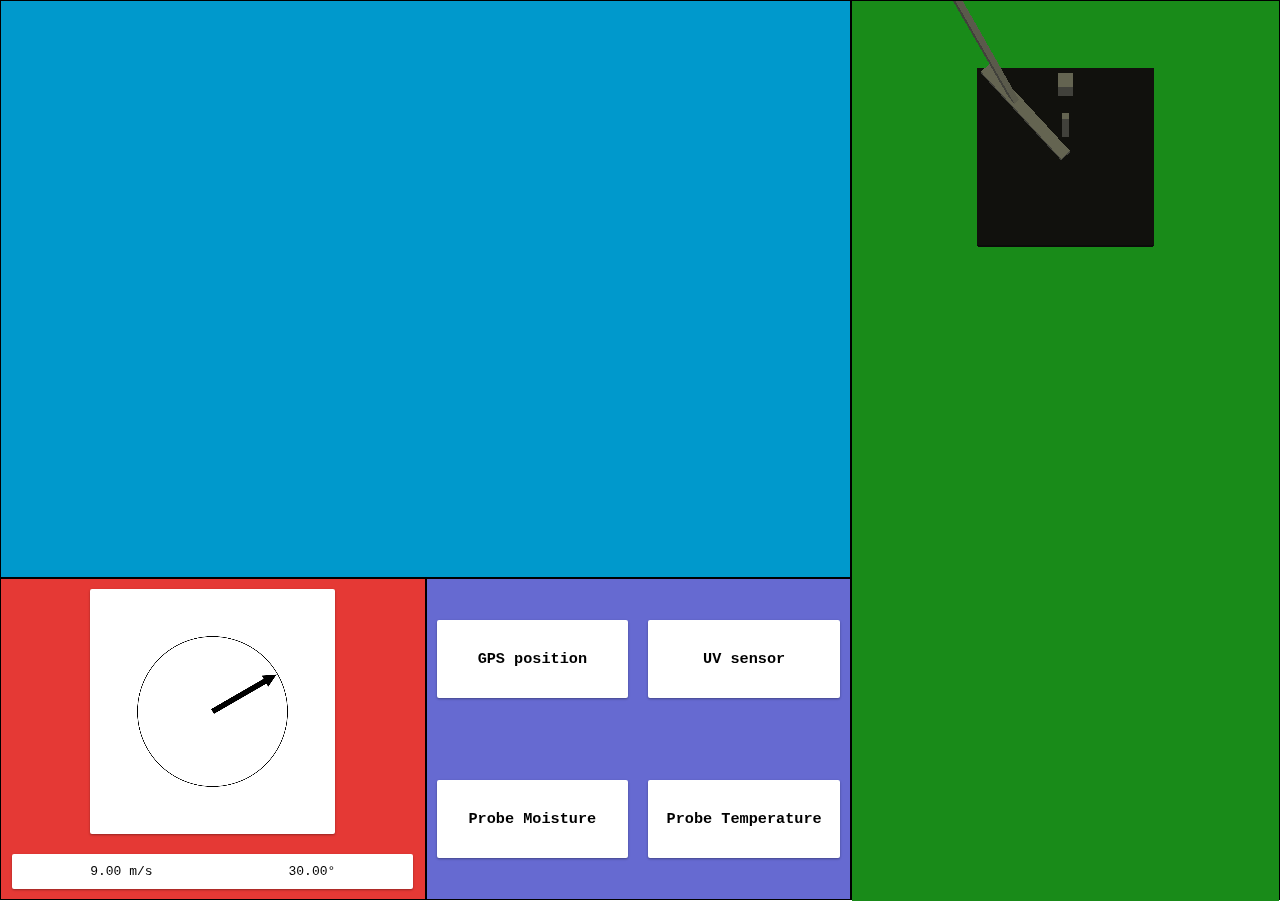
==== ui/index.html @ 393507f5 "transfering to a new repo" ====
<!DOCTYPE html>
<html>

    <head>
        <title>Rover</title>
        <meta charset="UTF-8">
        <meta name="viewport" content="width=device-width, initial-scale=1">
        <script src="libs/three.min.js"></script>
        <script src="js/keys.js"></script>
        <script src="js/arm.js"></script>
        <script src="js/wheels.js"></script>
        <script src="js/science.js"></script>
        <script src="js/communications.js"></script>
        <script src="libs/orbitcontrols.js"></script>

        <link rel="stylesheet" href="css/style.css">
        <link rel="stylesheet" href="css/arm.css">
        <link rel="stylesheet" href="css/drive.css">
    </head>

    <body>
        <div class="window" id="window-video">
            <!-- Populated by video.js -->
        </div>
        <div class="window" id="window-arm"></div>
        <div class="window spread vert" id="window-drive">
            <canvas height="1000" width="1000" id="drive-model" class="card"></canvas>
            <div id="drive-info" class="card">
                <div class="horz drift">
                    <div class="horz cent">
                        <p id="drive-netspeed"></p>
                        <p>&nbsp;m/s</p>
                    </div>
                    <div class="horz cent">
                        <p id="drive-netangle"></p>
                        <p>&#176;</p>
                    </div>
                </div>
            </div>
        </div>
        <div class="window vert drift" id="window-science">
            <div class="card vert cent">
                <h3>GPS position</h3>
                <p id="science-gps"></p>
            </div>
            <div class="card vert cent">
                <h3>UV sensor</h3>
                <p id="science-uv"></p>
            </div>
            <div class="card vert cent">
                <h3>Probe Moisture</h3>
                <p id="science-moisture"></p>
            </div>
            <div class="card vert cent">
                <h3>Probe Temperature</h3>
                <p id="science-temperature"></p>
            </div>
        </div>
    </body>

    <script>
        window.onload = function(e) {
            // put onload stuff for each part here
            communications_setup();
            drive_setup();
            arm_setup()
        }
    </script>
    <script src="video/video.js"></script>

</html>
---- ui/css/style.css ----
p, h1, h2, h3, h4, h5, h6{
    margin: 0;
    padding: 0;
}
body{
    display: grid;
    grid-template-columns: repeat(3, 1fr);
    grid-template-rows: repeat(3, 1fr);
    width: 100vw;
    height: 100vh;
    padding: 0;
    margin: 0;
    font-family: monospace;
}
#window-video{
    grid-row: 1 / 3 ;
    grid-column: 1 / 3 ;
    background-color: #0099CC;
    display: flex;
    flex-direction: row;
    justify-content: center;
    align-items: center;
}
#window-arm{
    grid-row: 1 / 4 ;
    grid-column: 3 / 4 ;
    background-color: #198B19;
}
#window-drive{
    grid-row: 3 / 4 ;
    grid-column: 1 / 2 ;
    background-color: #e53935;
}
#window-science{
    grid-row: 3 / 4 ;
    grid-column: 2 / 3 ;
    background-color: #666ad1;
    display: grid;
    grid-template-columns: repeat(2, 1fr);
    grid-template-rows: repeat(2, 1fr);
}
#window-science div{
    padding-top: 30px;
    padding-bottom: 30px;

}

.window{
    border: 1px solid black;
}
.card {
    background: #fff;
    border-radius: 2px;
    box-shadow: 0 1px 3px rgba(0, 0, 0, 0.12), 0 1px 2px rgba(0, 0, 0, 0.24);
    transition: all 0.3s cubic-bezier(.25, .8, .25, 1);
    margin: 10px;
    padding: 10px;
}

.horz{
    display: flex;
    flex-flow: row nowrap;
}
.vert{
    display: flex;
    flex-flow: column nowrap;
}
.cent{
    display: flex;
    align-items: center;
    justify-content: center;
}
.spread{
    display: flex;
    align-items: center;
    justify-content: space-between;
}
.drift{
    display: flex;
    align-items: center;
    justify-content: space-around;
}
---- ui/css/drive.css ----
#drive-info{
    flex: 1;
    margin: 10px;
    padding: 10px;
    width: 90%;
}
#drive-model{
    max-width: 25vmin;
    max-height: 25vmin;
}
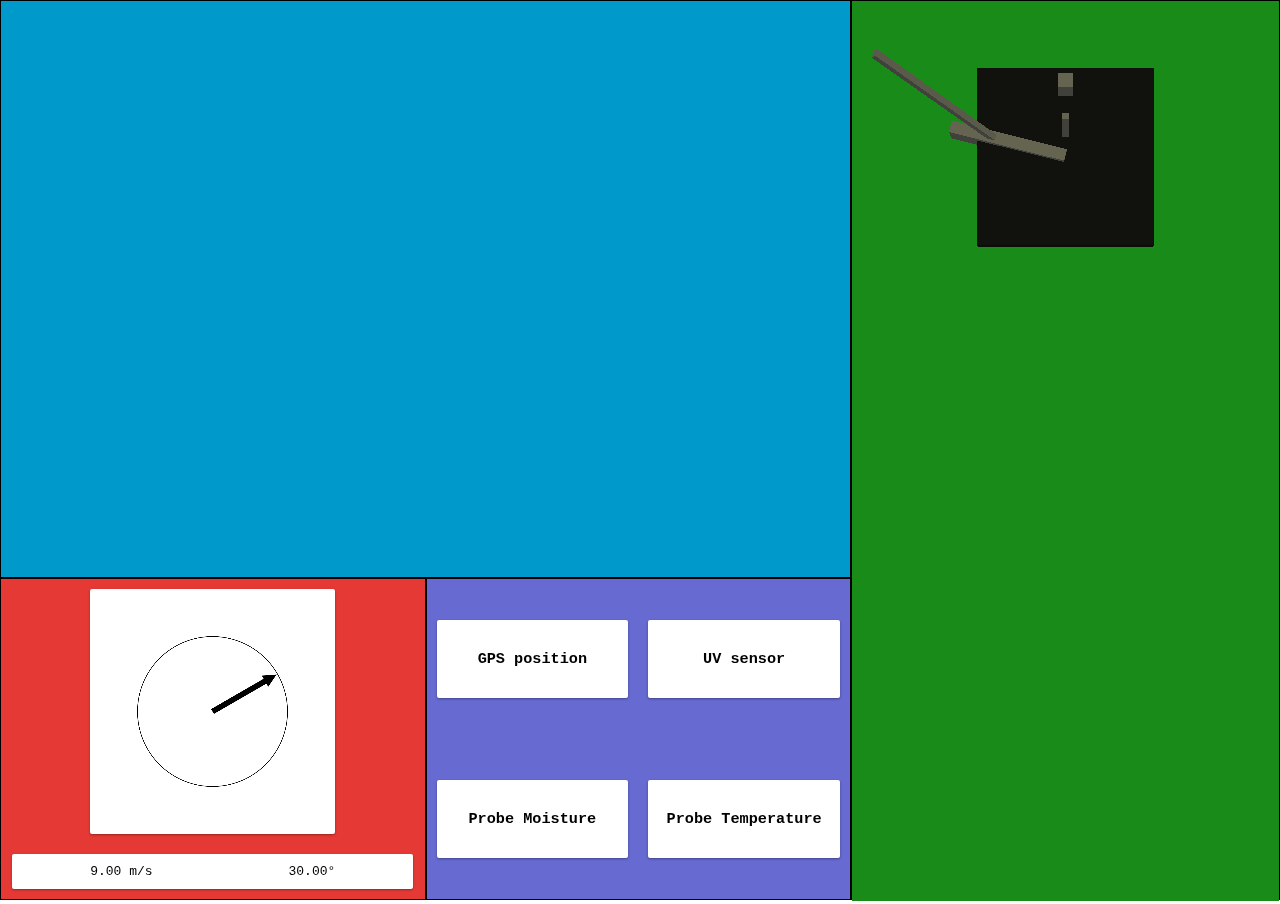
==== commit 19c9bbe8: "Merge video HTML and JavaScript with the user interface" ====
--- a/ui/index.html
+++ b/ui/index.html
@@ -1,71 +1,72 @@
 <!DOCTYPE html>
 <html>
 
-    <head>
-        <title>Rover</title>
-        <meta charset="UTF-8">
-        <meta name="viewport" content="width=device-width, initial-scale=1">
-        <script src="libs/three.min.js"></script>
-        <script src="js/keys.js"></script>
-        <script src="js/arm.js"></script>
-        <script src="js/wheels.js"></script>
-        <script src="js/science.js"></script>
-        <script src="js/communications.js"></script>
-        <script src="libs/orbitcontrols.js"></script>
+<head>
+    <title>Rover</title>
+    <meta charset="UTF-8">
+    <meta name="viewport" content="width=device-width, initial-scale=1">
+    <script src="libs/three.min.js"></script>
+    <script src="js/keys.js"></script>
+    <script src="js/arm.js"></script>
+    <script src="js/wheels.js"></script>
+    <script src="js/science.js"></script>
+    <script src="js/communications.js"></script>
+    <script src="libs/orbitcontrols.js"></script>
+    <!-- Required for video streaming -->
+    <script src="libs/hls.min.js"></script>
+    <script src="js/video.js"></script>
 
-        <link rel="stylesheet" href="css/style.css">
-        <link rel="stylesheet" href="css/arm.css">
-        <link rel="stylesheet" href="css/drive.css">
-    </head>
+    <link rel="stylesheet" href="css/style.css">
+    <link rel="stylesheet" href="css/arm.css">
+    <link rel="stylesheet" href="css/drive.css">
+</head>
 
-    <body>
-        <div class="window" id="window-video">
-            <!-- Populated by video.js -->
-        </div>
-        <div class="window" id="window-arm"></div>
-        <div class="window spread vert" id="window-drive">
-            <canvas height="1000" width="1000" id="drive-model" class="card"></canvas>
-            <div id="drive-info" class="card">
-                <div class="horz drift">
-                    <div class="horz cent">
-                        <p id="drive-netspeed"></p>
-                        <p>&nbsp;m/s</p>
-                    </div>
-                    <div class="horz cent">
-                        <p id="drive-netangle"></p>
-                        <p>&#176;</p>
-                    </div>
+<body>
+    <div class="window" id="window-video">
+        <video id="video"></video>
+    </div>
+    <div class="window" id="window-arm"></div>
+    <div class="window spread vert" id="window-drive">
+        <canvas height="1000" width="1000" id="drive-model" class="card"></canvas>
+        <div id="drive-info" class="card">
+            <div class="horz drift">
+                <div class="horz cent">
+                    <p id="drive-netspeed"></p>
+                    <p>&nbsp;m/s</p>
+                </div>
+                <div class="horz cent">
+                    <p id="drive-netangle"></p>
+                    <p>&#176;</p>
                 </div>
             </div>
         </div>
-        <div class="window vert drift" id="window-science">
-            <div class="card vert cent">
-                <h3>GPS position</h3>
-                <p id="science-gps"></p>
-            </div>
-            <div class="card vert cent">
-                <h3>UV sensor</h3>
-                <p id="science-uv"></p>
-            </div>
-            <div class="card vert cent">
-                <h3>Probe Moisture</h3>
-                <p id="science-moisture"></p>
-            </div>
-            <div class="card vert cent">
-                <h3>Probe Temperature</h3>
-                <p id="science-temperature"></p>
-            </div>
+    </div>
+    <div class="window vert drift" id="window-science">
+        <div class="card vert cent">
+            <h3>GPS position</h3>
+            <p id="science-gps"></p>
         </div>
-    </body>
+        <div class="card vert cent">
+            <h3>UV sensor</h3>
+            <p id="science-uv"></p>
+        </div>
+        <div class="card vert cent">
+            <h3>Probe Moisture</h3>
+            <p id="science-moisture"></p>
+        </div>
+        <div class="card vert cent">
+            <h3>Probe Temperature</h3>
+            <p id="science-temperature"></p>
+        </div>
+    </div>
+</body>
 
-    <script>
-        window.onload = function(e) {
-            // put onload stuff for each part here
-            communications_setup();
-            drive_setup();
-            arm_setup()
-        }
-    </script>
-    <script src="video/video.js"></script>
+<script>
+    window.addEventListener("load", () => {
+        communications_setup();
+        drive_setup();
+        arm_setup();
+    });
+</script>
 
 </html>
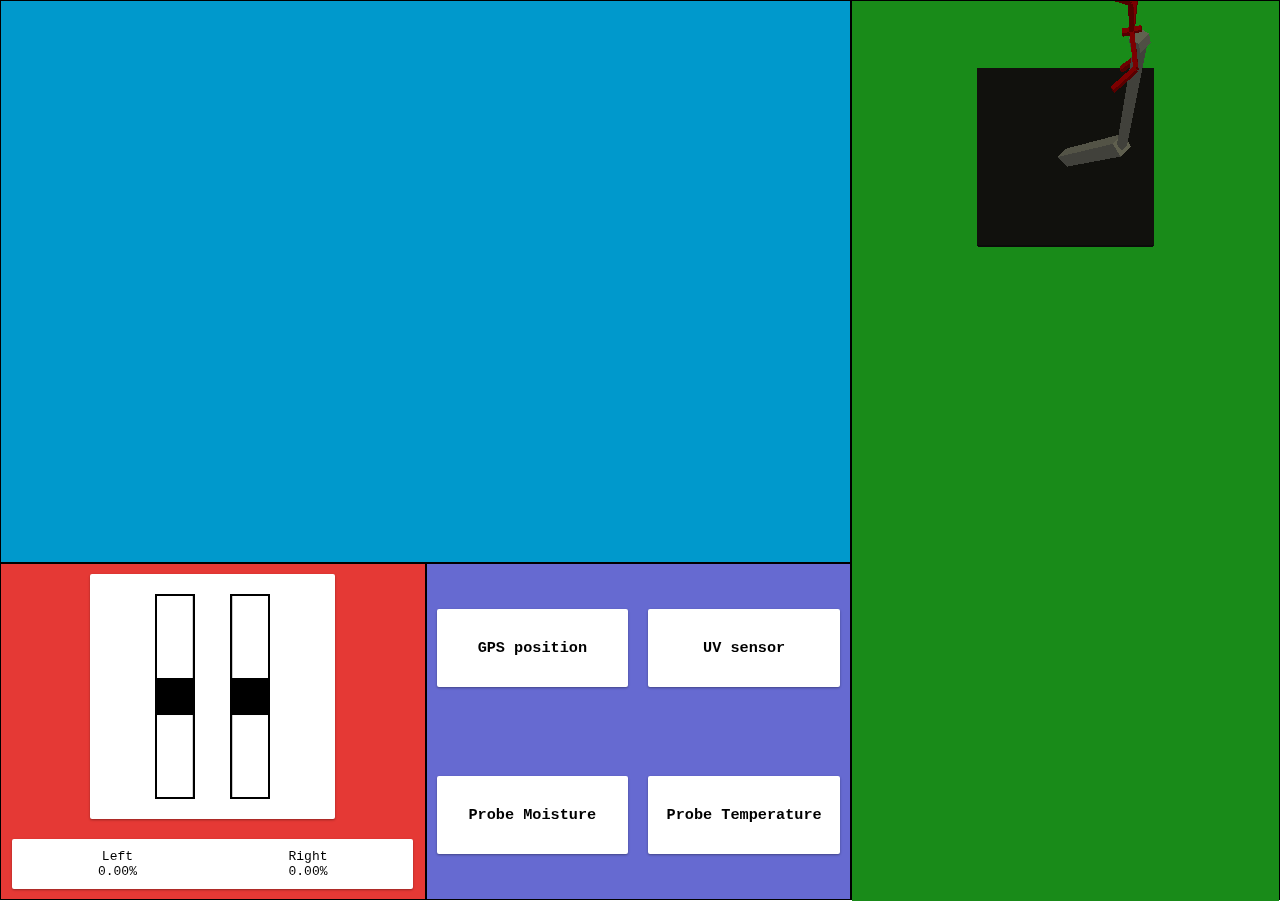
==== commit 6e40c160: "Update video streaming to use MJPEG and handle errors more gracefully" ====
--- a/ui/index.html
+++ b/ui/index.html
@@ -12,31 +12,43 @@
     <script src="js/science.js"></script>
     <script src="js/communications.js"></script>
     <script src="libs/orbitcontrols.js"></script>
-    <!-- Required for video streaming -->
-    <script src="libs/hls.min.js"></script>
     <script src="js/video.js"></script>
 
     <link rel="stylesheet" href="css/style.css">
     <link rel="stylesheet" href="css/arm.css">
     <link rel="stylesheet" href="css/drive.css">
+    <link rel="stylesheet" href="css/video.css">
 </head>
 
 <body>
     <div class="window" id="window-video">
-        <video id="video"></video>
+        <div>
+            <img id="video-primary" width="480" height="360" />
+        </div>
+        <div class="video-sidebar">
+            <img id="video-one" width="160" height="120" />
+            <img id="video-two" width="160" height="120" />
+            <img id="video-three" width="160" height="120" />
+        </div>
     </div>
     <div class="window" id="window-arm"></div>
     <div class="window spread vert" id="window-drive">
         <canvas height="1000" width="1000" id="drive-model" class="card"></canvas>
         <div id="drive-info" class="card">
             <div class="horz drift">
-                <div class="horz cent">
-                    <p id="drive-netspeed"></p>
-                    <p>&nbsp;m/s</p>
+                <div class="vert cent">
+                    <p>Left</p>
+                    <div class="horz cent">
+                        <p id="drive-left"></p>
+                        <p>%</p>
+                    </div>
                 </div>
-                <div class="horz cent">
-                    <p id="drive-netangle"></p>
-                    <p>&#176;</p>
+                <div class="vert cent">
+                    <p>Right</p>
+                    <div class="horz cent">
+                        <p id="drive-right"></p>
+                        <p>%</p>
+                    </div>
                 </div>
             </div>
         </div>
--- a/ui/css/style.css
+++ b/ui/css/style.css
@@ -1,8 +1,9 @@
-p, h1, h2, h3, h4, h5, h6{
+p, h1, h2, h3, h4, h5, h6 {
     margin: 0;
     padding: 0;
 }
-body{
+
+body {
     display: grid;
     grid-template-columns: repeat(3, 1fr);
     grid-template-rows: repeat(3, 1fr);
@@ -12,42 +13,47 @@
     margin: 0;
     font-family: monospace;
 }
-#window-video{
-    grid-row: 1 / 3 ;
-    grid-column: 1 / 3 ;
+
+#window-video {
+    grid-row: 1 / 3;
+    grid-column: 1 / 3;
     background-color: #0099CC;
     display: flex;
     flex-direction: row;
     justify-content: center;
     align-items: center;
 }
-#window-arm{
-    grid-row: 1 / 4 ;
-    grid-column: 3 / 4 ;
+
+#window-arm {
+    grid-row: 1 / 4;
+    grid-column: 3 / 4;
     background-color: #198B19;
 }
-#window-drive{
-    grid-row: 3 / 4 ;
-    grid-column: 1 / 2 ;
+
+#window-drive {
+    grid-row: 3 / 4;
+    grid-column: 1 / 2;
     background-color: #e53935;
 }
-#window-science{
-    grid-row: 3 / 4 ;
-    grid-column: 2 / 3 ;
+
+#window-science {
+    grid-row: 3 / 4;
+    grid-column: 2 / 3;
     background-color: #666ad1;
     display: grid;
     grid-template-columns: repeat(2, 1fr);
     grid-template-rows: repeat(2, 1fr);
 }
-#window-science div{
+
+#window-science div {
     padding-top: 30px;
     padding-bottom: 30px;
-
 }
 
-.window{
+.window {
     border: 1px solid black;
 }
+
 .card {
     background: #fff;
     border-radius: 2px;
@@ -57,25 +63,29 @@
     padding: 10px;
 }
 
-.horz{
+.horz {
     display: flex;
     flex-flow: row nowrap;
 }
-.vert{
+
+.vert {
     display: flex;
     flex-flow: column nowrap;
 }
-.cent{
+
+.cent {
     display: flex;
     align-items: center;
     justify-content: center;
 }
-.spread{
+
+.spread {
     display: flex;
     align-items: center;
     justify-content: space-between;
 }
-.drift{
+
+.drift {
     display: flex;
     align-items: center;
     justify-content: space-around;
--- a/ui/css/drive.css
+++ b/ui/css/drive.css
@@ -1,10 +1,11 @@
-#drive-info{
+#drive-info {
     flex: 1;
     margin: 10px;
     padding: 10px;
     width: 90%;
 }
-#drive-model{
+
+#drive-model {
     max-width: 25vmin;
     max-height: 25vmin;
 }
--- a/ui/css/video.css
+++ b/ui/css/video.css
@@ -0,0 +1,9 @@
+.video-sidebar {
+    display: flex;
+    flex-direction: column;
+    margin-left: 50px;
+}
+
+.video-sidebar img {
+    margin-bottom: 10px;
+}
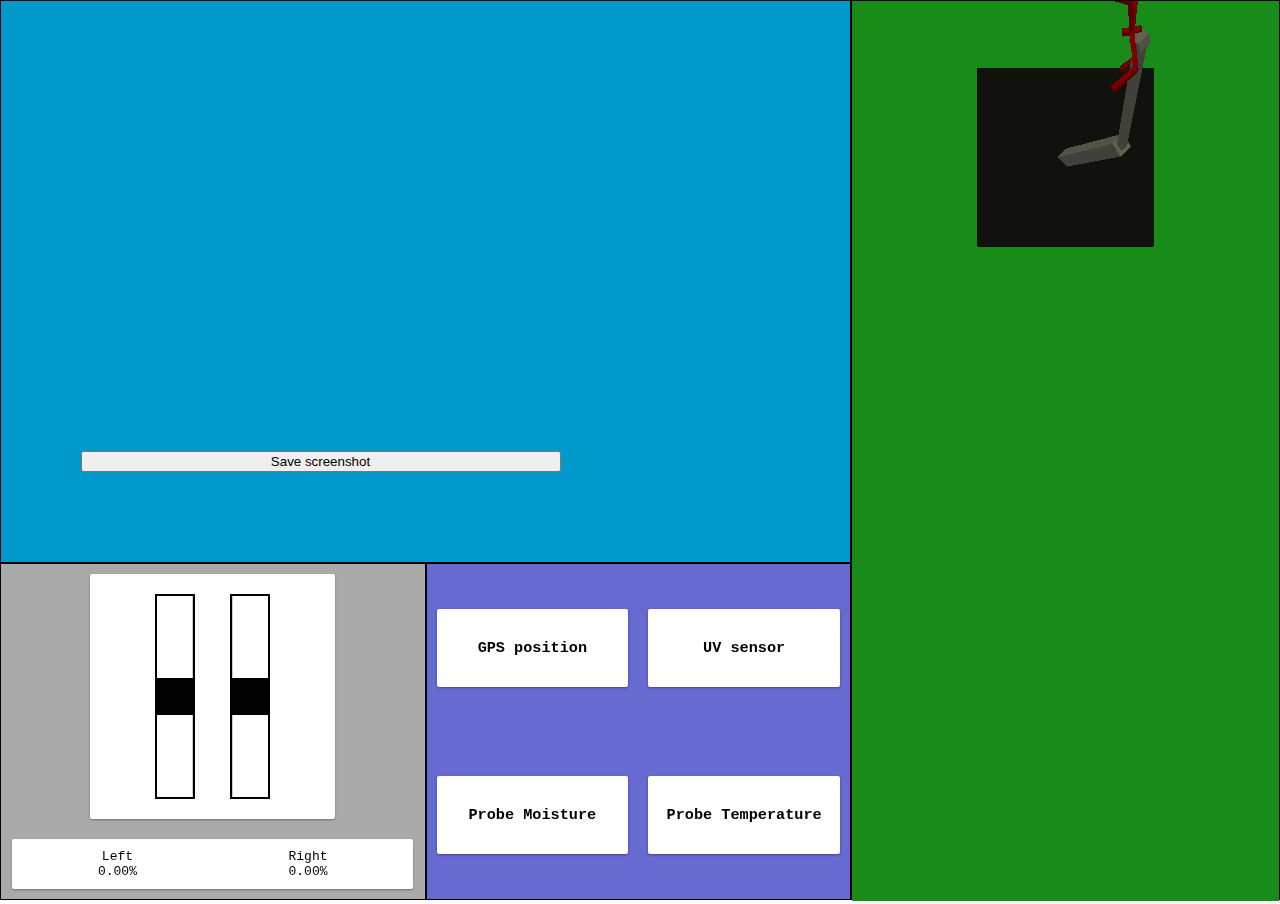
==== commit 2faa6958: "Add save screenshot button" ====
--- a/ui/index.html
+++ b/ui/index.html
@@ -22,8 +22,9 @@
 
 <body>
     <div class="window" id="window-video">
-        <div>
+        <div class="video-main">
             <img id="video-primary" width="480" height="360" />
+            <button id="video-screenshot">Save screenshot</button>
         </div>
         <div class="video-sidebar">
             <img id="video-one" width="160" height="120" />
--- a/ui/css/video.css
+++ b/ui/css/video.css
@@ -1,9 +1,14 @@
+.video-main {
+    display: flex;
+    flex-direction: column;
+}
+
 .video-sidebar {
     display: flex;
     flex-direction: column;
     margin-left: 50px;
 }
 
-.video-sidebar img {
+.video-sidebar img:not(:last-child) {
     margin-bottom: 10px;
 }
